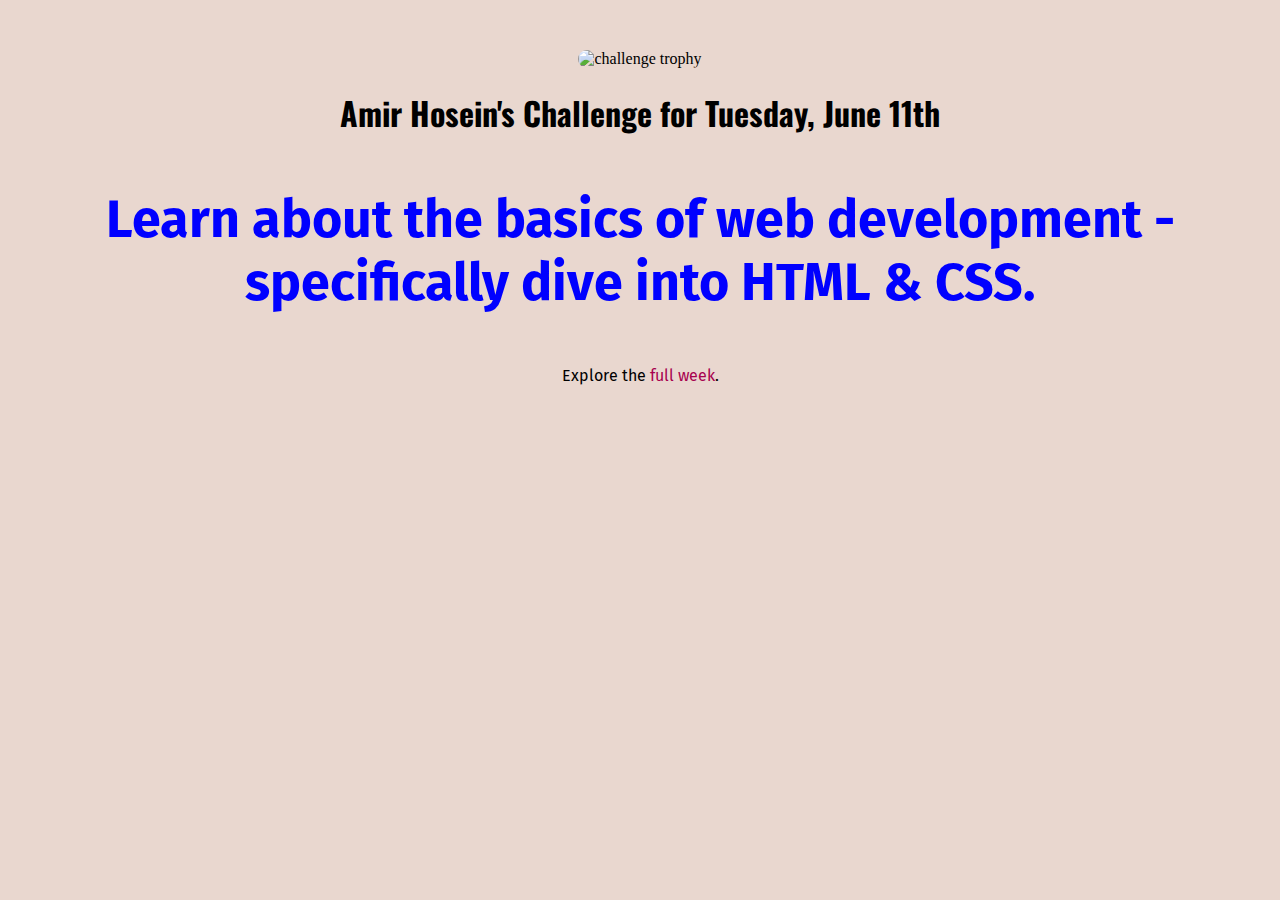
==== module-02/index.html @ 72461585 "module-02" ====
<!DOCTYPE html>
<html>
  <head>
    <link rel="stylesheet" href="./styles/shared.css" />
    <link rel="stylesheet" href="./styles/daily-challenge.css" />
    <link rel="preconnect" href="https://fonts.googleapis.com" />
    <link rel="preconnect" href="https://fonts.gstatic.com" crossorigin />
    <link
      href="https://fonts.googleapis.com/css2?family=Fira+Sans:ital,wght@0,400;1,600&family=Oswald:wght@200..700&display=swap"
      rel="stylesheet"
    />

    <title>My Daily Challenge</title>
  </head>
  <body>
    <!-- void element (it doesn't have closing tag & config with attribute only) -->
    <img
      src="https://raw.githubusercontent.com/academind/100-days-of-web-development/02-html-css-basics/extra-files/challenges-trophy.jpg"
      alt="challenge trophy"
    />
    <h1>Amir Hosein's Challenge for Tuesday, June 11th</h1>
    <p id="todays-challenge">
      Learn about the basics of web development - specifically dive into HTML &
      CSS.
    </p>
    <p>Explore the <a href="./full-week.html">full week</a>.</p>
  </body>
</html>
---- module-02/styles/shared.css ----
/* type selector */
body {
  background-color: rgb(233, 215, 207);
  text-align: center;
}

/* 
    text-align: align the content not the element! so it doesnt effect if use inside img because 
    img doesn't have any content (it's void element) 
    but it effect in body because body has content (it's children or nested element) 
  */

/* type selector (using element type: h1)*/
h1 {
  font-family: "Oswald", sans-serif;
}

/* type selector */
p {
  font-family: "Fira sans", sans-serif;
}

/* type selector */
a {
  color: rgb(167, 1, 78);
  text-decoration: none;
  font-family: "Fira Sans", sans-serif;
}

/* Pseudo selector :hover */
a:hover {
  text-decoration: underline;
}
---- module-02/styles/daily-challenge.css ----
/* type selector */
body {
  margin: 50px;
}

/* 
  text-align: align the content not the element! so it doesnt effect if use inside img because 
  img doesn't have any content (it's void element) 
  but it effect in body because body has content (it's children or nested element) 
*/

/* type selector */
img {
  width: 200px;
  height: 200px;
  border-radius: 100px;
}

/* 
    px: A device independent pixel on the screen | Absolute
*/

/* id selector (should be unique in html) */
#todays-challenge {
  color: blue;
  font-size: 52px;
  font-weight: bold;
}
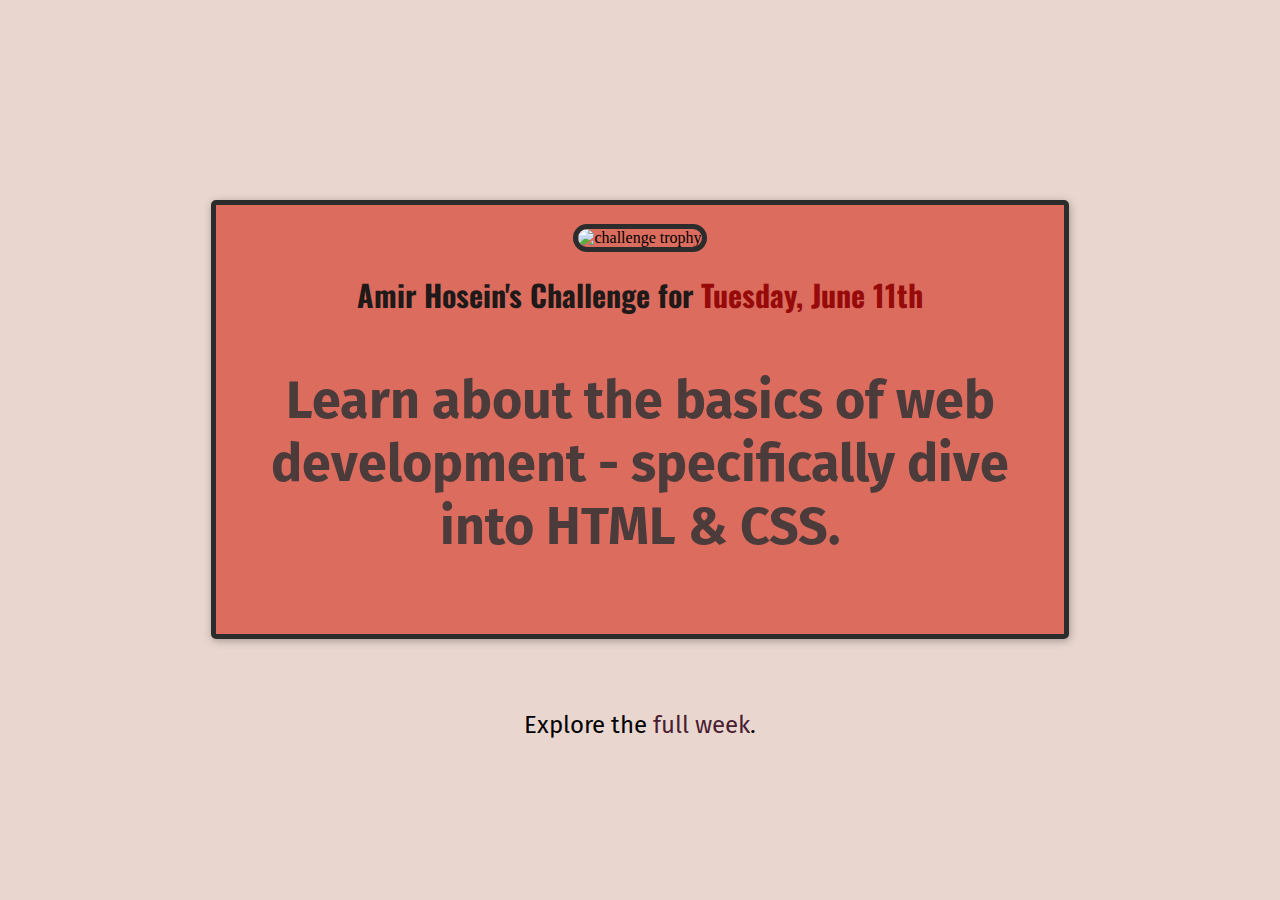
==== commit cf835b1b: "module 2" ====
--- a/module-02/index.html
+++ b/module-02/index.html
@@ -13,16 +13,23 @@
     <title>My Daily Challenge</title>
   </head>
   <body>
-    <!-- void element (it doesn't have closing tag & config with attribute only) -->
-    <img
-      src="https://raw.githubusercontent.com/academind/100-days-of-web-development/02-html-css-basics/extra-files/challenges-trophy.jpg"
-      alt="challenge trophy"
-    />
-    <h1>Amir Hosein's Challenge for Tuesday, June 11th</h1>
-    <p id="todays-challenge">
-      Learn about the basics of web development - specifically dive into HTML &
-      CSS.
-    </p>
-    <p>Explore the <a href="./full-week.html">full week</a>.</p>
+    <main>
+      <!-- void element (it doesn't have closing tag & config with attribute only) -->
+      <img
+        src="https://raw.githubusercontent.com/academind/100-days-of-web-development/02-html-css-basics/extra-files/challenges-trophy.jpg"
+        alt="challenge trophy"
+      />
+      <h1>
+        Amir Hosein's Challenge for
+        <span class="challenge-date">Tuesday, June 11th</span>
+      </h1>
+      <p id="todays-challenge">
+        Learn about the basics of web development - specifically dive into HTML
+        & CSS.
+      </p>
+    </main>
+    <footer>
+      <p>Explore the <a href="./full-week.html">full week</a>.</p>
+    </footer>
   </body>
 </html>
--- a/module-02/styles/shared.css
+++ b/module-02/styles/shared.css
@@ -2,6 +2,7 @@
 body {
   background-color: rgb(233, 215, 207);
   text-align: center;
+  margin-top: 50px;
 }
 
 /* 
@@ -18,6 +19,7 @@
 /* type selector */
 p {
   font-family: "Fira sans", sans-serif;
+  font-size: 24px;
 }
 
 /* type selector */
--- a/module-02/styles/daily-challenge.css
+++ b/module-02/styles/daily-challenge.css
@@ -1,8 +1,3 @@
-/* type selector */
-body {
-  margin: 50px;
-}
-
 /* 
   text-align: align the content not the element! so it doesnt effect if use inside img because 
   img doesn't have any content (it's void element) 
@@ -14,6 +9,8 @@
   width: 200px;
   height: 200px;
   border-radius: 100px;
+  border: 5px solid rgb(44, 44, 44);
+  margin-top: -134px;
 }
 
 /* 
@@ -22,7 +19,31 @@
 
 /* id selector (should be unique in html) */
 #todays-challenge {
-  color: blue;
+  color: rgb(75, 59, 59);
   font-size: 52px;
   font-weight: bold;
 }
+
+main {
+  width: 800px;
+  margin: 200px auto 72px auto;
+  background-color: rgb(219, 108, 94);
+  padding: 24px;
+  text-align: center;
+  border: 5px solid rgb(44, 44, 44);
+  border-radius: 5px;
+  box-shadow: 1px 2px 8px rgba(0, 0, 0, 0.3);
+}
+
+h1 {
+  font-size: 30px;
+  color: rgb(31, 25, 25);
+}
+
+span {
+  color: rgb(150, 10, 10);
+}
+
+a {
+  color: rgb(73, 29, 50);
+}
